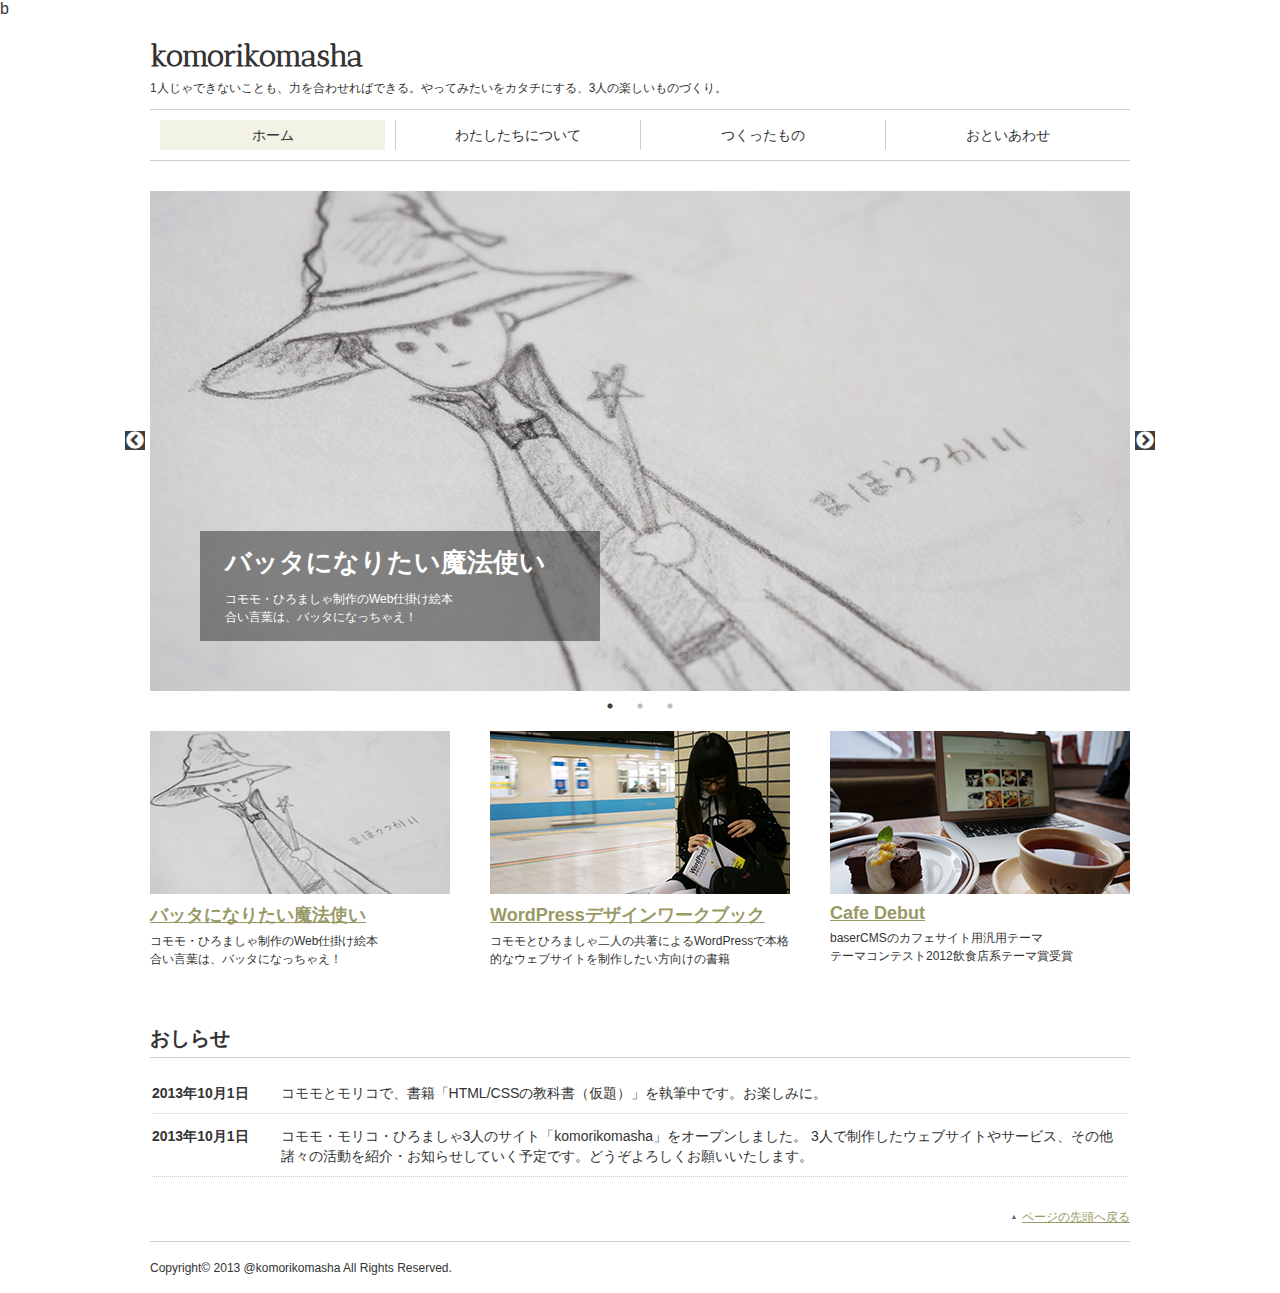
==== index.html @ 7ef61438 "initial commit" ====
<!DOCTYPE html>
<html lang="ja">
<head>
<meta charset="utf-8">
<title>komorikomash（こもりこましゃ）</title>
<meta name="description" content="komorikomashaは、コモモ・モリコ・ひろましゃ3人のメンバーが勢いでつくったものや活動を紹介しているサイトです。">
<link rel="stylesheet" type="text/css" href="common/css/normalize.css">
<link rel="stylesheet" type="text/css" href="common/css/style.css">

<link rel="stylesheet" type="text/css" href="common/js/slick/slick.css" media="screen" />
<link rel="stylesheet" type="text/css" href="common/js/slick/slick-theme.css" media="screen" />
<script src="common/js/jquery-1.10.1.min.js"></script>b
<script src="common/js/slick/slick.min.js"></script>
<script>
$(function() {
  $('.carousel').slick({
	autoplay: true,
    dots:true,
  });
});
</script>
</head>
<body>

<div id="page">

	<header id="pageHead">
		<h1 id="siteTitle">komorikomasha</h1>
		<p id="catchcopy">1人じゃできないことも、力を合わせればできる。やってみたいをカタチにする、3人の楽しいものづくり。</p>
		<nav class="globalNavi">
			<ul>
				<li class="current"><a href="index.html">ホーム</a></li>
				<li><a href="about/index.html">わたしたちについて</a></li>
				<li><a href="portfolio/index.html">つくったもの</a></li>
				<li><a href="contact/index.html">おといあわせ</a></li>
			</ul>
		</nav>
	</header>

	<div id="pageBody">

			<section class="mainVisual">
				<ul class="carousel">
					<li>
						<div class="mainVisualText">
								<h1>バッタになりたい魔法使い</h1>
								<p>コモモ・ひろましゃ制作のWeb仕掛け絵本<br>合い言葉は、バッタになっちゃえ！</p>
						</div>
						<img src="images/mainVisual_img_03.jpg" width="980" height="500" alt="">
					</li>
					<li>
						<div class="mainVisualText">
							<h1>WordPress<br>デザインワークブック</h1>
							<p>コモモとひろましゃ二人の共著によるWordPressで本格的なウェブサイトを制作したい方向けの書籍</p>
						</div>
						<img src="images/mainVisual_img_02.jpg" width="980" height="500" alt="">
					</li>
					<li>
						<div class="mainVisualText">
							<h1>Cafe Debut</h1>
							<p>baserCMS、カフェサイト用テーマ<br>
							baserCMS2012 テーマコンテスト　飲食店系テーマ賞受賞</p>
						</div>	
						<img src="images/mainVisual_img_01.jpg" width="980" height="500" alt="">
					</li>
				</ul>
			</section>

			<section class="portfolioIndex">
				<article>
					<a href="portfolio/03.html"><img src="portfolio/images/index_03.jpg" width="300" height="163" alt=""></a>
					<h2><a href="portfolio/03.html">バッタになりたい魔法使い</a></h2>
					<p>コモモ・ひろましゃ制作のWeb仕掛け絵本<br>合い言葉は、バッタになっちゃえ！</p>
				</article>
				<article>
					<a href="portfolio/02.html"><img src="portfolio/images/index_02.jpg" width="300" height="163" alt=""></a>
					<h2><a href="portfolio/02.html">WordPressデザインワークブック</a></h2>
					<p>コモモとひろましゃ二人の共著によるWordPressで本格的なウェブサイトを制作したい方向けの書籍</p>
				</article>
				<article>
					<a href="portfolio/01.html"><img src="portfolio/images/index_01.jpg" width="300" height="163" alt=""></a>
					<h2><a href="portfolio/01.html">Cafe Debut</a></h2>
					<p>baserCMSのカフェサイト用汎用テーマ<br>テーマコンテスト2012飲食店系テーマ賞受賞</p>
				</article>
			</section>

			<section class="news">
				<h1>おしらせ</h1>
				<table>
					<tr>
						<th><time datetime="2013-10-01">2013年10月1日</time></th>
						<td>コモモとモリコで、書籍「HTML/CSSの教科書（仮題）」を執筆中です。お楽しみに。</td>
					</tr>
					<tr>
						<th><time datetime="2013-10-01">2013年10月1日</time></th>
						<td>
							コモモ・モリコ・ひろましゃ3人のサイト「komorikomasha」をオープンしました。
							3人で制作したウェブサイトやサービス、その他諸々の活動を紹介・お知らせしていく予定です。どうぞよろしくお願いいたします。
						</td>
					</tr>
				</table>
			</section>

	</div><!-- 終了　#pageBody -->

	<p class="pagetop"><a href="#page">ページの先頭へ戻る</a></p>

	<footer id="pageFoot">
		<p id="copyright"><small>Copyright&copy; 2013 @komorikomasha All Rights Reserved.</small></p>
	</footer>

</div><!-- 終了　#page -->

</body>
</html>
---- common/css/style.css ----
@import url(http://fonts.googleapis.com/css?family=Antic+Didone);

/*slick setting*/
.slick-prev::before, .slick-next::before {
	background-color: black;
}

body { color: #333333; }

/* リンク */
a { color: #999966; }
a:hover { color: #996600; }

/* パンくずリスト */
.topicPath { font-size: 12px; }

/* ページの先頭へ戻る */
.pagetop {
	font-size: 12px;
	text-align: right;
	margin-top: 30px;
}
.pagetop a {
	background-image: url("../images/ico_pagetop.png");
	background-repeat: no-repeat;
	background-position: 0 50%;
	padding-left: 10px;
}

/*ページ*/
#page {
	width: 980px;
	margin: 0 auto;
}

/* ページヘッダー */
#pageHead #siteTitle {
	font-size: 30px;
	line-height: 1.2;
	margin-bottom: 0;
	font-family: 'Antic Didone', serif;
}
#pageHead #catchcopy {
	font-size: 12px;
	line-height: 1.5;
	margin-top: 5px;
}

/* グローバルナビ */
#pageHead .globalNavi {
	border: solid #CCCCCC;
	border-width: 1px 0;
	padding: 10px 0;
}

#pageHead .globalNavi ul {
	margin: 0;
	padding: 0;
}
#pageHead .globalNavi ul:after {
	content: "";
	clear: both;
	display: block;
}
#pageHead .globalNavi ul li {
	list-style: none;
	width: 245px;
	float: left;
	border-left: solid 1px #CCCCCC;
	padding: 0 10px;
	/* box-sizingプロパティは全然記憶に残ってなかった */
	box-sizing: border-box;
	text-align: center;
	font-size: 14px;
	line-height: 1.429;
}
#pageHead .globalNavi ul li:first-child {
	border-left : none;
}

#pageHead .globalNavi ul li a {
	color: inherit;
	text-decoration: none;
	/* 何のプロパティを指定するか検索してやろうとしたけどdisplay:blockに行き着けなかった */
	display: block;
	padding: 5px 0;
}
#pageHead .globalNavi ul li a:hover,
#pageHead .globalNavi ul li.current a {
	background-color: #F2F2E5;
}

/*ページフッター*/
#pageFoot {
	border-top: solid 1px #CCCCCC;
	margin-top: 15px;
}

#pageFoot #copyright small {
	font-size: 12px;
	line-height: 1.5;
}

/* ページボディ */
#pageBody {
	margin-top: 30px;
}
#pageBody:after {
	content: "";
	clear: both;
	display: block;
}

#pageBodyMain {
	width: 720px;
	float: left;
}

#pageBodySub {
	width: 220px;
	float: right;
}


/* ----- サブカラム内の装飾 ----- */

/* 見出し */
#pageBodySub h2 {
	font-size: 16px;
	line-height: 1.375;
	padding: 5px;
	margin-top: 0;
	border-bottom: 1px solid #CCCCCC;
}

/* おしらせ */
#pageBodySub .newsList ul {
	list-style: none;
	padding: 0;
}
#pageBodySub .newsList ul li {
	font-size: 12px;
	line-height: 1.5;
	margin: 10px 5px;
}
#pageBodySub .newsList ul li time {
	font-weight: bold;
	display: block;
}

/* ローカルナビ */
#pageBodySub .localNavi ul {
	margin: 0 0 30px;
	padding-left: 0;
}
#pageBodySub .localNavi ul li {
	font-size: 14px;
	line-height: 1.429;
	margin-bottom: 12px;
	list-style: none;
	background-image: url("../images/ico_arrow.png");
	background-repeat: no-repeat;
	background-position: 0 8px;
	padding-left: 10px;
}

/* ----- メインカラム内の装飾 ----- */

#pageBodyMain p {
	font-size: 14px;
	line-height: 1.429;
}

/* リスト */
#pageBodyMain ul li {
	font-size: 14px;
	list-style-type: square;
	line-height: 1.429;
}

/* 表 */
#pageBodyMain table {
	font-size: 14px;
	line-height: 1.429;
	border: 1px solid #CCCCCC;
	width: 100%;
	border-collapse: collapse;
}
#pageBodyMain table th,
#pageBodyMain table td {
	border: 1px solid #CCCCCC;
	padding: 5px 10px;
}
#pageBodyMain table th {
	background-color: #EEEEEE;
	text-align: left;
}
#pageBodyMain table caption {
	text-align: left;
	font-weight: bold;
}

/* 図版 */
#pageBodyMain figure {
	margin: 0;
}
/* 画像キャプション */
#pageBodyMain figcaption {
	font-size: 12px;
}

/* 見出し */
#pageBodyMain .pageTitle {
	font-size: 26px;
	background-color: #F2F2E5;
	padding: 5px 15px;
	line-height: 1.231;
	margin-top: 0;
}

#pageBodyMain .heading-typeA {
	font-size: 18px;
	color: #349FA6;
	border-bottom: solid 1px #349FA6;
	padding: 5px;
	line-height: 1.333;
}

#pageBodyMain .heading-typeB {
	font-size: 16px;
	border-left: 5px solid #E3E4D9;
	padding-left: 10px;
	line-height: 1.375;
}

#pageBodyMain .heading-typeC {
	font-size: 14px;
	line-height: 1.429;
}

/* 区切り線・余白 */
#pageBodyMain .articleDetailHead {
	border-bottom: solid 1px #CCCCCC;
	margin-bottom: 30px;
	padding-bottom: 15px;
}
#pageBodyMain .articleDetailFoot {
	border-top: solid 1px #CCCCCC;
	margin-top: 30px;
	padding-top: 15px;
}
#pageBodyMain .articleDetailBody section {
	margin: 30px 0;
}

/* 撮影情報 */
#pageBodyMain .creditUnit {
	padding: 10px;
	border: solid 1px #CCCCCC;
}
#pageBodyMain .creditUnit:after {
	content: "";
	clear: both;
	display: block;
}
#pageBodyMain .creditUnit .creditUnitText {
	width: 378px;
	float: right;
}
#pageBodyMain .creditUnit .creditUnitMap {
	width: 300px;
	float: left;
}
#pageBodyMain .creditUnit .creditUnitMap iframe {
	vertical-align: bottom;
}

#pageBodyMain .creditUnit p {
	font-size: 12px;
	line-height: 1.5;
}

/* センター寄せ画像 */
#pageBodyMain .imageCenter {
	text-align: center;
	border-bottom: 1px dotted #CCCCCC;
	padding-bottom: 30px;
	margin: 30px 0;
}

/* 「おといあわせフォーム」ボタン */
#pageBodyMain .btn {
	text-align: center;
	padding-bottom: 20px;
	margin: 30px 0;
	border-bottom: 1px dotted #CCCCCC;
}
#pageBodyMain .btn a {
	font-size: 18px;
	font-weight: bold;
	text-decoration: none;
	color: #FFFFFF;
	background-color: #058BA9;
	padding: 10px 20px;
	border-radius: 5px;
	background-image: linear-gradient(to bottom, #92CDDB, #058BA9);
	border: 1px solid #058BA9;
	box-shadow: 1px 1px 0 #9DDDED inset;
	text-shadow: 0px -1px 0 #333333;
	display: inline-block;
}
#pageBodyMain .btn a:hover {
	opacity: 0.7;
}


/* --「つくったもの」一覧ページ-- */
#pageBodyMain .articleList {
	border: solid 1px #CCCCCC;
	margin-bottom: 30px;
}

#pageBodyMain .articleList a {
	/* aタグはインラインだからブロック要素にする */
	display: block;
	padding: 10px;
	color: inherit;
	text-decoration: none;
}
#pageBodyMain .articleList a:after {
	content: "";
	clear: both;
	display: block;
}
#pageBodyMain .articleList a:hover {
	opacity: 0.7;
}

#pageBodyMain .articleList a .articleListText {
	width: 370px;
	float: right;
}
#pageBodyMain .articleList a .articleListText h1 {
	font-size: 26px;
	line-height: 1.308;
}
#pageBodyMain .articleList a .articleListText p {
	font-size: 14px;
	line-height: 1.429;
}

#pageBodyMain .articleList a .articleListImage {
	width: 300px;
	float:left;
}
#pageBodyMain .articleList a .articleListImage img {
	vertical-align: bottom;
}


/* ----- トップページの内容 ----- */
/* メインビジュアル */
#pageBody .mainVisual {
	position: relative;
}
#pageBody .mainVisual img {
	vertical-align: bottom; 
}

#pageBody .mainVisual .mainVisualText {
	position: absolute;
	left: 50px;
	bottom: 50px;
	color: #FFF;
	background-color: rgba(0,0,0,0.4);
	width: 400px;
	padding: 15px 25px;
	box-sizing: border-box;
	-moz-box-sizing: border-box;
}
#pageBody .mainVisual .mainVisualText h1 {
	font-size: 26px;
	line-height: 1.231;
	margin: 0;
}
#pageBody .mainVisual .mainVisualText p {
	font-size: 12px;
	line-height: 1.5;
	margin-bottom: 0;
}
#pageBody .mainVisual ul {
	margin: 0;
	padding: 0;
	list-style-type: none;
}
#pageBody .mainVisual ul li {
	position: relative;
}

/* 「つくったもの」INDEX */
#pageBody .portfolioIndex {
	margin-top: 40px;
}
#pageBody .portfolioIndex:after {
	content: "";
	clear: both;
	display: block;
}

#pageBody .portfolioIndex article {
	width: 300px;
	float: left;
	margin-left: 40px;
}
#pageBody .portfolioIndex article:first-child {
	margin-left: 0;
}

#pageBody .portfolioIndex article h2 {
	font-size: 18px;
	margin: 5px 0;
}
#pageBody .portfolioIndex article p {
	margin-top: 0;
	font-size: 12px;
	line-height: 1.5;
}

/* おしらせ */
#pageBody .news {
	margin-top: 40px;
}

#pageBody .news h1 {
	font-size: 20px;
	border-bottom: 1px solid #CCCCCC;
	padding: 5px 0;
}

#pageBody .news table {
	width: 100%;
}
#pageBody .news table tr th,
#pageBody .news table tr td {
	font-size: 14px;
	line-height: 1.429;
	padding: 10px 0;
	border-bottom: 1px dotted #CCCCCC;
	vertical-align: top;
}
#pageBody .news table tr th {
	white-space: nowrap;
	padding-right: 30px;
}
#pageBody .news table tr td {
	width: 100%;
}
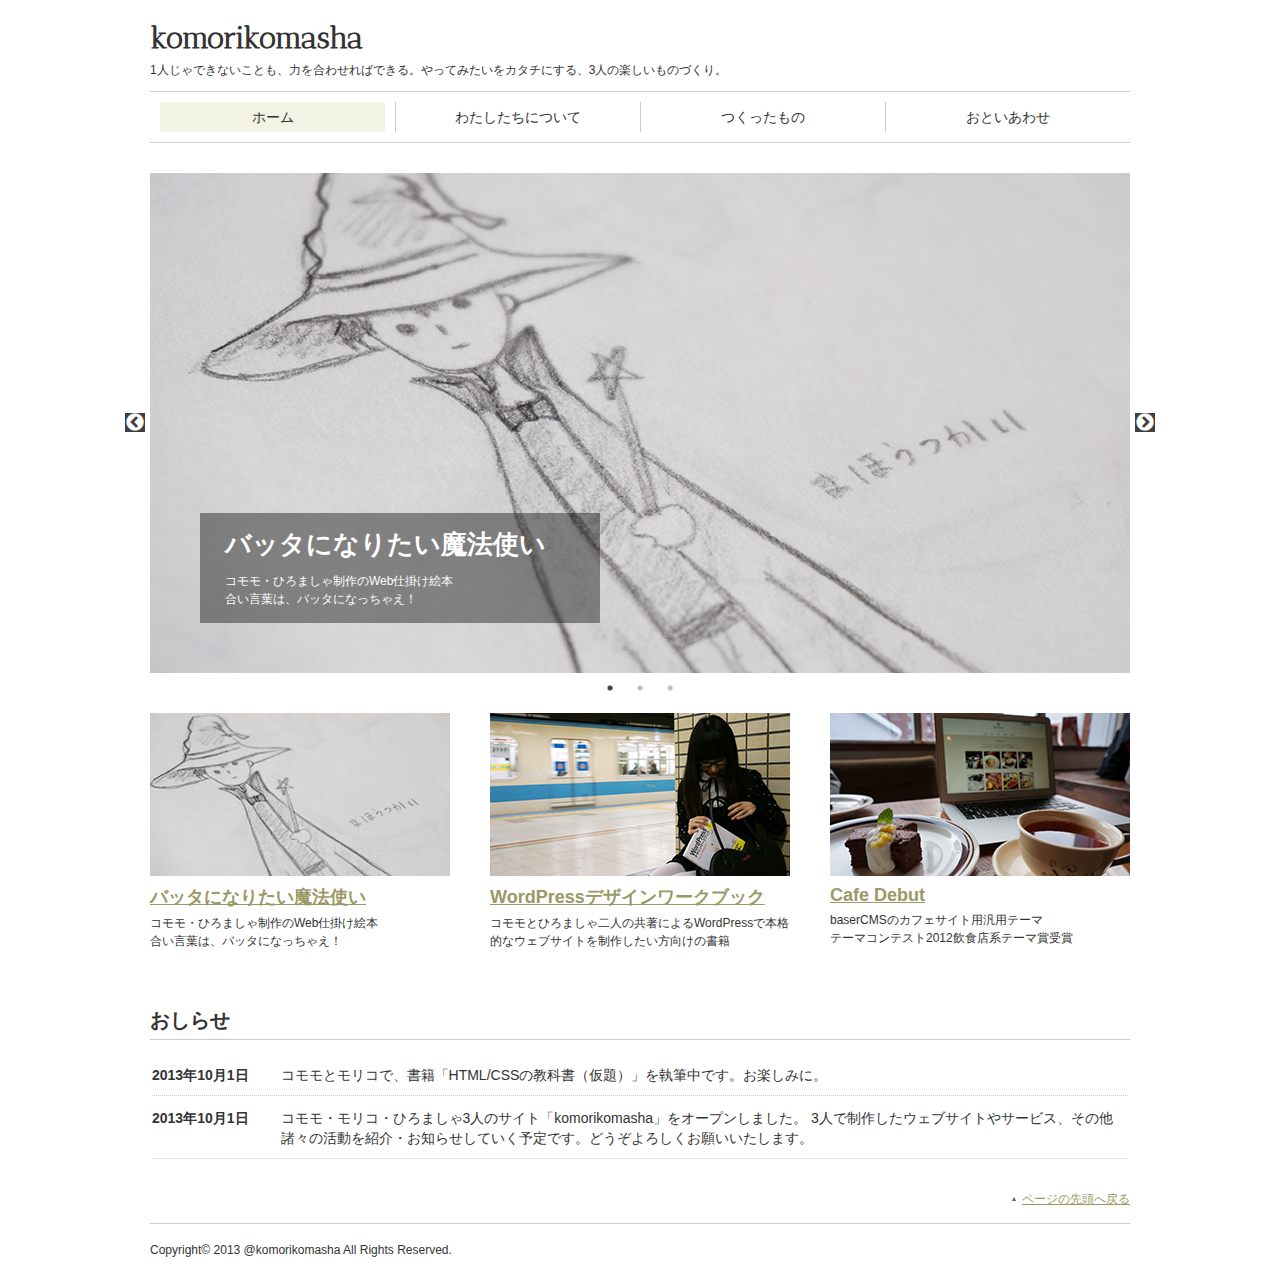
==== commit f37bb636: "2nd commit" ====
--- a/index.html
+++ b/index.html
@@ -9,7 +9,7 @@
 
 <link rel="stylesheet" type="text/css" href="common/js/slick/slick.css" media="screen" />
 <link rel="stylesheet" type="text/css" href="common/js/slick/slick-theme.css" media="screen" />
-<script src="common/js/jquery-1.10.1.min.js"></script>b
+<script src="common/js/jquery-1.10.1.min.js"></script>
 <script src="common/js/slick/slick.min.js"></script>
 <script>
 $(function() {
